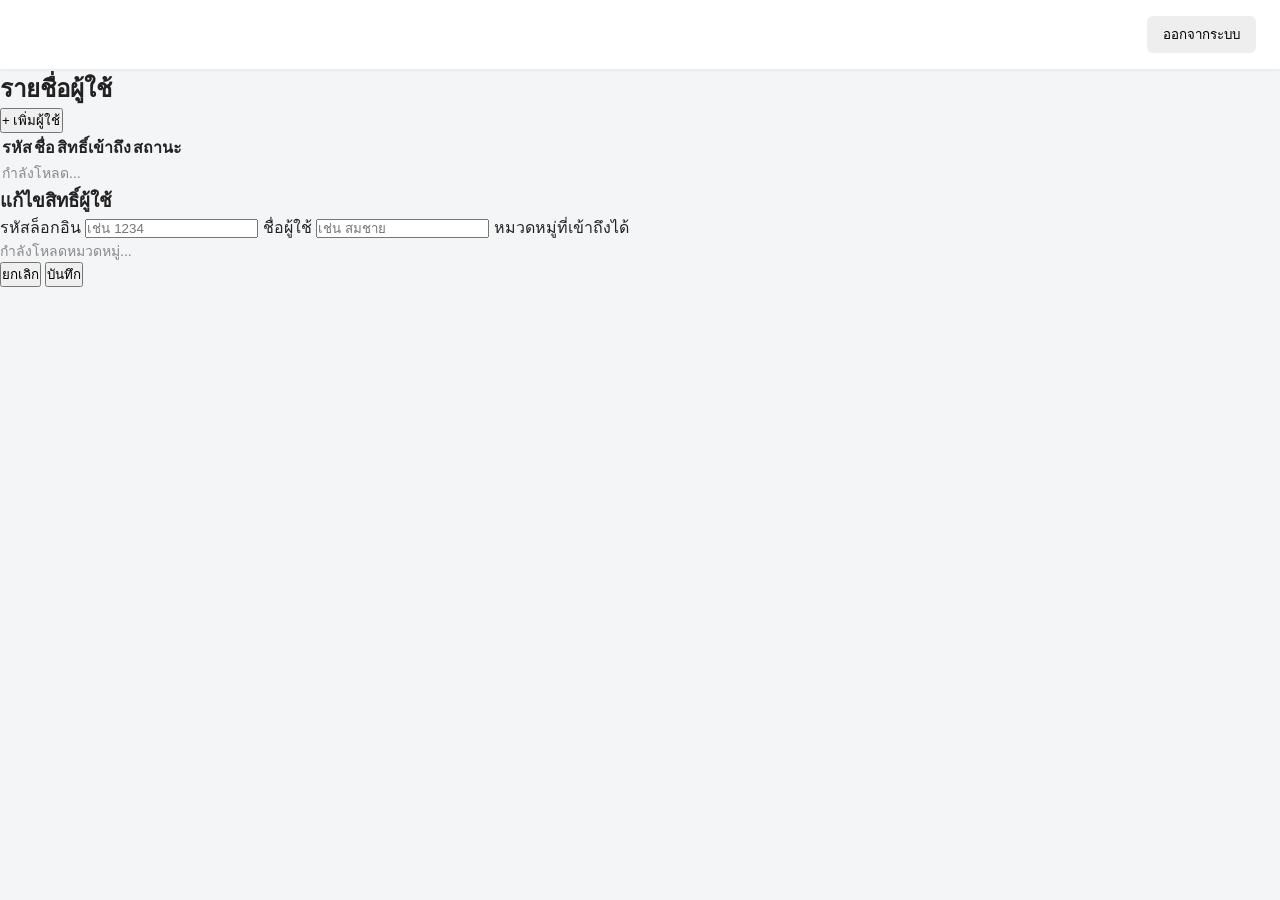
==== admin.html @ 9fddde51 "Rename Admin.html to admin.html" ====
<!DOCTYPE html>
<html lang="th">
<head>
<meta charset="UTF-8">
<meta name="viewport" content="width=device-width, initial-scale=1.0">
<title>จัดการผู้ใช้ - แอดมิน</title>
<link rel="stylesheet" href="style.css">
</head>
<body>
  <header class="topbar">
    <span id="welcomeMsg"></span>
    <button id="logoutBtn">ออกจากระบบ</button>
  </header>

  <div class="admin-layout">
    <section class="admin-panel">
      <div class="panel-header">
        <h2>รายชื่อผู้ใช้</h2>
        <button id="addUserBtn" class="primary-btn">+ เพิ่มผู้ใช้</button>
      </div>
      <table class="user-table">
        <thead>
          <tr>
            <th>รหัส</th>
            <th>ชื่อ</th>
            <th>สิทธิ์เข้าถึง</th>
            <th>สถานะ</th>
            <th></th>
          </tr>
        </thead>
        <tbody id="userTableBody">
          <tr><td colspan="5" class="hint">กำลังโหลด...</td></tr>
        </tbody>
      </table>
    </section>
  </div>

  <!-- ฟอร์มแก้ไข/เพิ่มผู้ใช้ -->
  <div id="userModal" class="modal-overlay hidden">
    <div class="modal-box">
      <h3 id="modalTitle">แก้ไขสิทธิ์ผู้ใช้</h3>

      <label class="field-label">รหัสล็อกอิน</label>
      <input type="text" id="modalCode" placeholder="เช่น 1234">

      <label class="field-label">ชื่อผู้ใช้</label>
      <input type="text" id="modalName" placeholder="เช่น สมชาย">

      <label class="field-label">หมวดหมู่ที่เข้าถึงได้</label>
      <div id="modalCategories" class="checkbox-list">
        <p class="hint">กำลังโหลดหมวดหมู่...</p>
      </div>

      <div class="modal-actions">
        <button id="modalCancelBtn" class="secondary-btn">ยกเลิก</button>
        <button id="modalSaveBtn" class="primary-btn">บันทึก</button>
      </div>
      <p id="modalError" class="error-msg"></p>
    </div>
  </div>

  <script src="config.js"></script>
  <script src="admin.js"></script>
</body>
</html>
---- style.css ----
* {
  box-sizing: border-box;
  margin: 0;
  padding: 0;
  font-family: "Segoe UI", "Tahoma", sans-serif;
}

body {
  background: #f4f5f7;
  color: #222;
}

/* ---------- หน้าล็อกอิน ---------- */
.login-box {
  max-width: 360px;
  margin: 100px auto;
  background: #fff;
  padding: 32px;
  border-radius: 12px;
  box-shadow: 0 2px 10px rgba(0,0,0,0.08);
  text-align: center;
}

.login-box h1 {
  font-size: 22px;
  margin-bottom: 8px;
}

.subtitle {
  color: #666;
  font-size: 14px;
  margin-bottom: 24px;
}

.login-box input {
  width: 100%;
  padding: 12px;
  border: 1px solid #ddd;
  border-radius: 8px;
  font-size: 16px;
  margin-bottom: 12px;
}

.login-box button {
  width: 100%;
  padding: 12px;
  background: #2563eb;
  color: #fff;
  border: none;
  border-radius: 8px;
  font-size: 16px;
  cursor: pointer;
}

.login-box button:disabled {
  opacity: 0.6;
  cursor: not-allowed;
}

.error-msg {
  color: #d33;
  font-size: 13px;
  margin-top: 10px;
  min-height: 18px;
}

/* ---------- หน้าแสดงไฟล์ ---------- */
.topbar {
  background: #fff;
  padding: 16px 24px;
  display: flex;
  justify-content: space-between;
  align-items: center;
  box-shadow: 0 1px 4px rgba(0,0,0,0.06);
}

.topbar button {
  padding: 8px 16px;
  background: #eee;
  border: none;
  border-radius: 6px;
  cursor: pointer;
}

.layout {
  display: flex;
  min-height: calc(100vh - 60px);
}

.sidebar {
  width: 220px;
  background: #fff;
  padding: 16px;
  border-right: 1px solid #e5e5e5;
}

.category-btn {
  display: block;
  width: 100%;
  text-align: left;
  padding: 10px 12px;
  margin-bottom: 6px;
  background: none;
  border: none;
  border-radius: 6px;
  cursor: pointer;
  font-size: 14px;
}

.category-btn:hover {
  background: #f0f0f0;
}

.category-btn.active {
  background: #2563eb;
  color: #fff;
}

.content {
  flex: 1;
  padding: 24px;
}

.file-grid {
  display: grid;
  grid-template-columns: repeat(auto-fill, minmax(180px, 1fr));
  gap: 12px;
}

.file-card {
  display: block;
  background: #fff;
  border: 1px solid #e5e5e5;
  border-radius: 10px;
  padding: 14px;
  text-decoration: none;
  color: #222;
  transition: box-shadow 0.15s;
}

.file-card:hover {
  box-shadow: 0 2px 10px rgba(0,0,0,0.1);
}

.file-name {
  font-size: 14px;
  font-weight: 500;
  word-break: break-word;
  margin-bottom: 6px;
}

.file-size {
  font-size: 12px;
  color: #888;
}

.loading, .hint {
  color: #888;
  font-size: 14px;
}

.breadcrumb {
  margin-bottom: 16px;
  font-size: 14px;
  color: #666;
}

.crumb-item {
  cursor: pointer;
}

.crumb-item:hover {
  text-decoration: underline;
}

.crumb-current {
  color: #222;
  font-weight: 500;
  cursor: default;
  text-decoration: none;
}

.crumb-sep {
  margin: 0 6px;
  color: #aaa;
}

.folder-card {
  cursor: pointer;
  background: #fafbff;
}

.folder-icon {
  font-style: normal;
}
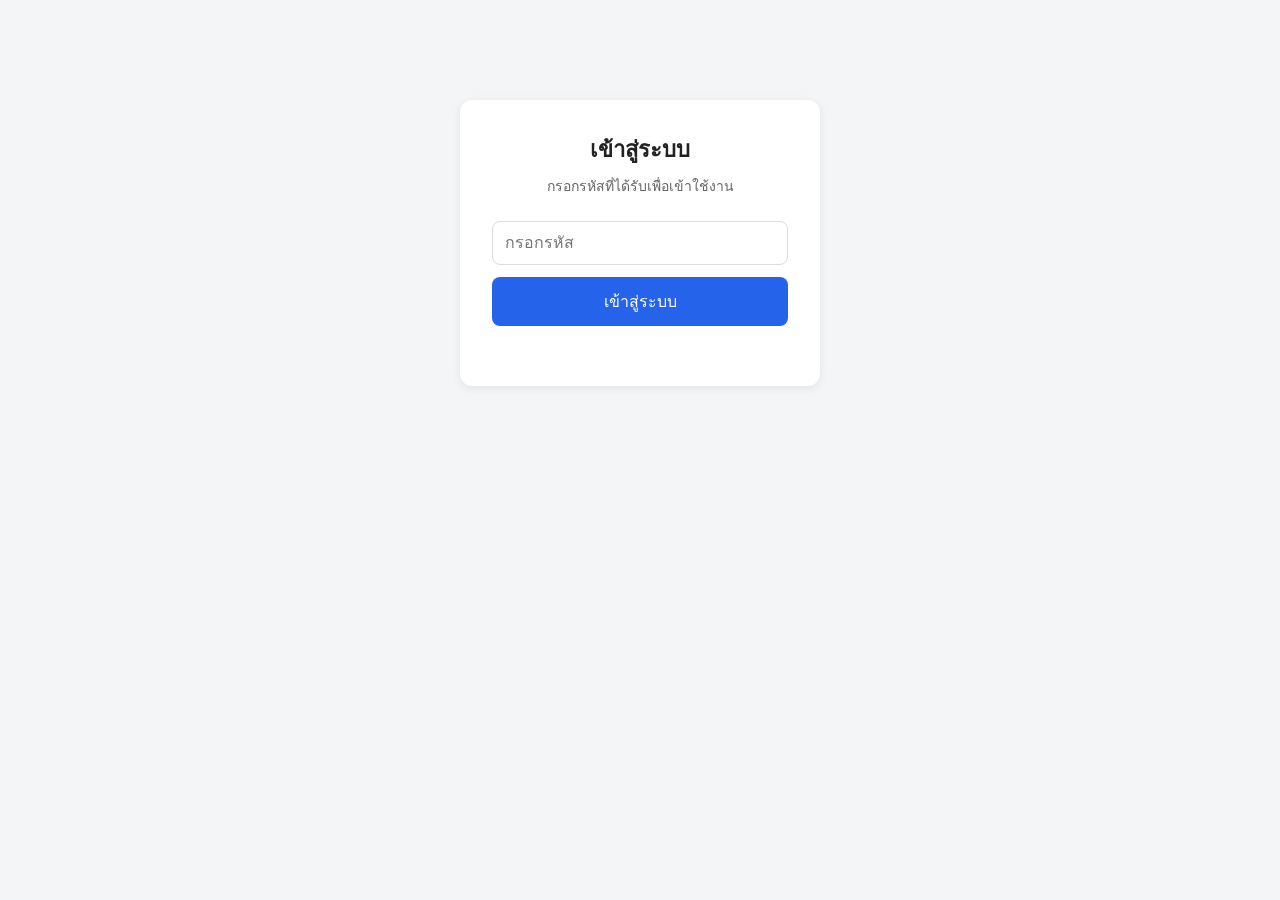
==== commit 5dc5f053: "Add files via upload" ====
--- a/admin.html
+++ b/admin.html
@@ -9,7 +9,10 @@
 <body>
   <header class="topbar">
     <span id="welcomeMsg"></span>
-    <button id="logoutBtn">ออกจากระบบ</button>
+    <div class="topbar-actions">
+      <button id="backToFilesBtn" class="secondary-btn">ดูไฟล์</button>
+      <button id="logoutBtn">ออกจากระบบ</button>
+    </div>
   </header>
 
   <div class="admin-layout">
--- a/style.css
+++ b/style.css
@@ -80,6 +80,15 @@
   border: none;
   border-radius: 6px;
   cursor: pointer;
+}
+
+.topbar-actions {
+  display: flex;
+  gap: 10px;
+}
+
+.hidden {
+  display: none !important;
 }
 
 .layout {
@@ -193,3 +202,158 @@
 .folder-icon {
   font-style: normal;
 }
+
+/* ---------- หน้าแอดมิน ---------- */
+.admin-layout {
+  padding: 24px;
+  max-width: 900px;
+  margin: 0 auto;
+}
+
+.admin-panel {
+  background: #fff;
+  border-radius: 12px;
+  padding: 20px;
+  box-shadow: 0 2px 10px rgba(0,0,0,0.06);
+}
+
+.panel-header {
+  display: flex;
+  justify-content: space-between;
+  align-items: center;
+  margin-bottom: 16px;
+}
+
+.panel-header h2 {
+  font-size: 18px;
+}
+
+.primary-btn {
+  background: #2563eb;
+  color: #fff;
+  border: none;
+  padding: 10px 16px;
+  border-radius: 8px;
+  cursor: pointer;
+  font-size: 14px;
+}
+
+.primary-btn:disabled {
+  opacity: 0.6;
+  cursor: not-allowed;
+}
+
+.secondary-btn {
+  background: #eee;
+  border: none;
+  padding: 10px 16px;
+  border-radius: 8px;
+  cursor: pointer;
+  font-size: 14px;
+}
+
+.user-table {
+  width: 100%;
+  border-collapse: collapse;
+  font-size: 14px;
+}
+
+.user-table th, .user-table td {
+  text-align: left;
+  padding: 10px 8px;
+  border-bottom: 1px solid #eee;
+}
+
+.user-table th {
+  color: #888;
+  font-weight: 500;
+  font-size: 13px;
+}
+
+.row-actions {
+  display: flex;
+  gap: 10px;
+}
+
+.link-btn {
+  background: none;
+  border: none;
+  color: #2563eb;
+  cursor: pointer;
+  font-size: 13px;
+  padding: 0;
+}
+
+.link-btn.danger {
+  color: #d33;
+}
+
+.modal-overlay {
+  position: fixed;
+  inset: 0;
+  background: rgba(0,0,0,0.4);
+  display: flex;
+  align-items: center;
+  justify-content: center;
+  z-index: 10;
+}
+
+.modal-overlay.hidden {
+  display: none;
+}
+
+.modal-box {
+  background: #fff;
+  border-radius: 12px;
+  padding: 24px;
+  width: 90%;
+  max-width: 420px;
+  max-height: 85vh;
+  overflow-y: auto;
+}
+
+.modal-box h3 {
+  margin-bottom: 16px;
+  font-size: 18px;
+}
+
+.field-label {
+  display: block;
+  font-size: 13px;
+  color: #666;
+  margin: 12px 0 4px;
+}
+
+.modal-box input[type="text"] {
+  width: 100%;
+  padding: 10px;
+  border: 1px solid #ddd;
+  border-radius: 8px;
+  font-size: 14px;
+}
+
+.checkbox-list {
+  display: flex;
+  flex-direction: column;
+  gap: 8px;
+  margin-top: 6px;
+  max-height: 220px;
+  overflow-y: auto;
+  border: 1px solid #eee;
+  border-radius: 8px;
+  padding: 10px;
+}
+
+.checkbox-item {
+  display: flex;
+  align-items: center;
+  gap: 8px;
+  font-size: 14px;
+}
+
+.modal-actions {
+  display: flex;
+  justify-content: flex-end;
+  gap: 10px;
+  margin-top: 20px;
+}
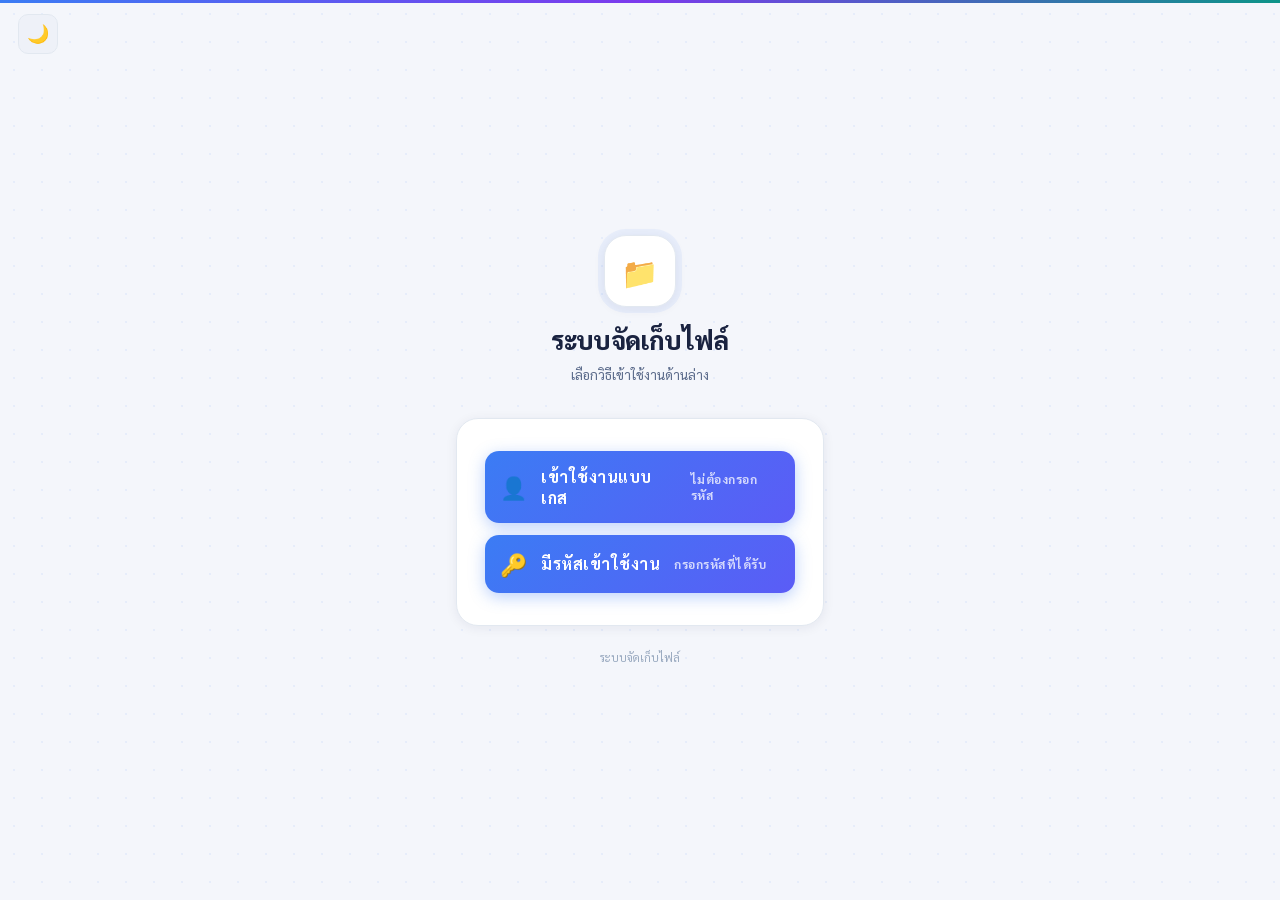
==== commit 7b62d424: "Add files via upload" ====
--- a/admin.html
+++ b/admin.html
@@ -4,6 +4,7 @@
 <meta charset="UTF-8">
 <meta name="viewport" content="width=device-width, initial-scale=1.0">
 <title>จัดการผู้ใช้ - แอดมิน</title>
+<link href="https://fonts.googleapis.com/css2?family=Sarabun:wght@300;400;600;700;800&display=swap" rel="stylesheet">
 <link rel="stylesheet" href="style.css">
 </head>
 <body>
@@ -11,6 +12,7 @@
     <span id="welcomeMsg"></span>
     <div class="topbar-actions">
       <button id="backToFilesBtn" class="secondary-btn">ดูไฟล์</button>
+      <button id="dm-btn" title="สลับ Dark/Light Mode">🌙</button>
       <button id="logoutBtn">ออกจากระบบ</button>
     </div>
   </header>
@@ -63,6 +65,7 @@
   </div>
 
   <script src="config.js"></script>
+  <script src="darkmode.js"></script>
   <script src="admin.js"></script>
 </body>
 </html>
--- a/style.css
+++ b/style.css
@@ -1,359 +1,395 @@
-* {
-  box-sizing: border-box;
-  margin: 0;
-  padding: 0;
-  font-family: "Segoe UI", "Tahoma", sans-serif;
-}
+:root {
+  --bg: #f4f6fb;
+  --bg2: #eef1f8;
+  --surface: #ffffff;
+  --surface-hover: #f8faff;
+  --border: #e2e8f0;
+  --border-hover: #c7d4e8;
+  --text: #1a2340;
+  --text2: #5a6a8a;
+  --text3: #9aaac0;
+  --blue: #3b7cf4;
+  --blue-light: rgba(59,124,244,0.08);
+  --green: #10b981;
+  --green-light: rgba(16,185,129,0.08);
+  --purple: #7c3aed;
+  --purple-light: rgba(124,58,237,0.08);
+  --teal: #0d9488;
+  --teal-light: rgba(13,148,136,0.08);
+  --red: #ef4444;
+  --red-light: rgba(239,68,68,0.08);
+  --shadow: 0 2px 12px rgba(26,35,64,0.07);
+  --shadow-hover: 0 8px 32px rgba(26,35,64,0.13);
+}
+
+html.dark {
+  --bg: #0f1117;
+  --bg2: #161b27;
+  --surface: #1c2133;
+  --surface-hover: #232a40;
+  --border: #2a3352;
+  --border-hover: #3a4a6e;
+  --text: #e8edf8;
+  --text2: #8a9abf;
+  --text3: #4a5a7a;
+  --shadow: 0 2px 12px rgba(0,0,0,0.4);
+  --shadow-hover: 0 8px 32px rgba(0,0,0,0.55);
+  --blue-light: rgba(59,124,244,0.15);
+  --green-light: rgba(16,185,129,0.12);
+  --purple-light: rgba(124,58,237,0.15);
+  --teal-light: rgba(13,148,136,0.12);
+  --red-light: rgba(239,68,68,0.15);
+}
+
+* , *::before, *::after { box-sizing: border-box; margin: 0; padding: 0; }
+
+html, body { transition: background-color .35s ease, color .35s ease; }
 
 body {
-  background: #f4f5f7;
-  color: #222;
-}
+  font-family: 'Sarabun', sans-serif;
+  min-height: 100vh;
+  background: var(--bg);
+  color: var(--text);
+  position: relative;
+  overflow-x: hidden;
+}
+
+/* จุดไข่ปลาพื้นหลังบางๆ + แถบสีบนสุด ให้ฟีลเดียวกับเว็บต้นแบบ */
+body::before {
+  content: ''; position: fixed; inset: 0; z-index: 0; pointer-events: none;
+  background-image: radial-gradient(circle, rgba(59,124,244,0.07) 1px, transparent 1px);
+  background-size: 28px 28px;
+}
+body::after {
+  content: ''; position: fixed; top: 0; left: 0; right: 0; height: 3px; z-index: 10;
+  background: linear-gradient(90deg, var(--blue), var(--purple), var(--teal));
+}
+
+#dm-btn {
+  width: 40px; height: 40px; border-radius: 10px;
+  background: var(--bg2); border: 1.5px solid var(--border);
+  cursor: pointer;
+  display: flex; align-items: center; justify-content: center;
+  font-size: 18px; transition: transform .2s ease, background .2s;
+  flex-shrink: 0;
+}
+#dm-btn:hover { background: var(--surface-hover); transform: rotate(18deg); }
 
 /* ---------- หน้าล็อกอิน ---------- */
+.login-wrap {
+  width: 100%; max-width: 400px;
+  margin: 0 auto;
+  min-height: 100vh;
+  display: flex; flex-direction: column; align-items: center; justify-content: center;
+  padding: 24px 16px;
+  position: relative; z-index: 1;
+}
+
+.brand {
+  text-align: center; margin-bottom: 32px;
+  animation: slideDown .6s cubic-bezier(.22,.68,0,1.2) both;
+}
+@keyframes slideDown { from { opacity:0; transform:translateY(-18px); } to { opacity:1; transform:none; } }
+
+.brand-ring {
+  width: 72px; height: 72px; border-radius: 22px; margin: 0 auto 16px;
+  display: flex; align-items: center; justify-content: center;
+  background: var(--surface); border: 1.5px solid var(--border);
+  box-shadow: var(--shadow), 0 0 0 6px rgba(59,124,244,0.06);
+  font-size: 30px;
+}
+
+.brand h1 { font-size: 1.6em; font-weight: 800; letter-spacing: -0.025em; }
+.brand-sub { font-size: 0.84em; color: var(--text2); margin-top: 8px; line-height: 1.6; }
+.brand-pill {
+  display: inline-flex; align-items: center; gap: 5px;
+  margin-top: 12px; padding: 5px 14px; border-radius: 20px;
+  background: var(--blue-light); border: 1px solid rgba(59,124,244,0.2);
+  font-size: 0.72em; font-weight: 700; color: var(--blue); letter-spacing: .05em;
+}
+
 .login-box {
-  max-width: 360px;
-  margin: 100px auto;
-  background: #fff;
-  padding: 32px;
-  border-radius: 12px;
-  box-shadow: 0 2px 10px rgba(0,0,0,0.08);
+  width: 100%;
+  background: var(--surface); border: 1.5px solid var(--border);
+  border-radius: 22px; padding: 32px 28px;
+  box-shadow: var(--shadow);
   text-align: center;
-}
-
-.login-box h1 {
-  font-size: 22px;
-  margin-bottom: 8px;
-}
-
-.subtitle {
-  color: #666;
-  font-size: 14px;
-  margin-bottom: 24px;
-}
+  animation: cardIn .5s ease .15s both;
+}
+@keyframes cardIn { from { opacity:0; transform:translateY(14px); } to { opacity:1; transform:none; } }
+
+.subtitle { font-size: 0.84em; color: var(--text2); margin-bottom: 22px; line-height: 1.5; }
+
+/* --- ปุ่มเลือกโหมดล็อกอิน --- */
+#modeSelect { display: flex; flex-direction: column; gap: 12px; }
+
+.mode-btn {
+  width: 100%; padding: 16px 18px;
+  background: linear-gradient(135deg, var(--blue), #5b5cf6);
+  color: #fff; border: none; border-radius: 14px;
+  font-family: 'Sarabun', sans-serif; cursor: pointer;
+  display: flex; align-items: center; gap: 14px;
+  text-align: left;
+  box-shadow: 0 4px 16px rgba(59,124,244,0.3);
+  transition: all .2s ease;
+}
+.mode-btn:hover:not(:disabled) { transform: translateY(-2px); box-shadow: 0 8px 24px rgba(59,124,244,0.4); }
+.mode-btn:disabled { opacity: .6; cursor: not-allowed; }
+
+.mode-btn-outline {
+  background: var(--bg);
+  color: var(--text);
+  border: 1.5px solid var(--border);
+  box-shadow: var(--shadow);
+}
+.mode-btn-outline:hover:not(:disabled) { background: var(--surface-hover); box-shadow: var(--shadow-hover); }
+
+.mode-icon { font-size: 22px; flex-shrink: 0; }
+.mode-label { font-size: 1em; font-weight: 700; display: block; }
+.mode-sub { font-size: 0.76em; opacity: .75; display: block; margin-top: 1px; }
+
+.back-btn {
+  background: none; border: none; color: var(--text2);
+  font-family: 'Sarabun', sans-serif; font-size: 0.86em; font-weight: 600;
+  cursor: pointer; padding: 0; margin-bottom: 16px; display: inline-block;
+}
+.back-btn:hover { color: var(--blue); }
 
 .login-box input {
-  width: 100%;
-  padding: 12px;
-  border: 1px solid #ddd;
-  border-radius: 8px;
-  font-size: 16px;
-  margin-bottom: 12px;
+  width: 100%; padding: 14px 16px;
+  border: 2px solid var(--border); border-radius: 14px;
+  background: var(--bg); color: var(--text);
+  font-family: 'Sarabun', sans-serif; font-size: 1.1em; font-weight: 600;
+  text-align: center; letter-spacing: .08em;
+  margin-bottom: 14px; outline: none;
+  transition: border-color .2s, box-shadow .2s;
+}
+.login-box input:focus {
+  border-color: var(--blue);
+  box-shadow: 0 0 0 3px rgba(59,124,244,0.15);
+  background: var(--surface);
 }
 
 .login-box button {
-  width: 100%;
-  padding: 12px;
-  background: #2563eb;
-  color: #fff;
-  border: none;
-  border-radius: 8px;
-  font-size: 16px;
-  cursor: pointer;
-}
-
-.login-box button:disabled {
-  opacity: 0.6;
-  cursor: not-allowed;
-}
+  width: 100%; padding: 15px;
+  background: linear-gradient(135deg, var(--blue), #5b5cf6);
+  color: #fff; border: none; border-radius: 14px;
+  font-family: 'Sarabun', sans-serif; font-size: 1em; font-weight: 700;
+  cursor: pointer; letter-spacing: .03em;
+  box-shadow: 0 4px 16px rgba(59,124,244,0.35);
+  transition: all .2s ease;
+}
+.login-box button:hover:not(:disabled) {
+  transform: translateY(-2px);
+  box-shadow: 0 8px 24px rgba(59,124,244,0.45);
+}
+.login-box button:active:not(:disabled) { transform: scale(.97); }
+.login-box button:disabled { opacity: .6; cursor: not-allowed; transform: none; }
 
 .error-msg {
-  color: #d33;
-  font-size: 13px;
-  margin-top: 10px;
-  min-height: 18px;
-}
-
-/* ---------- หน้าแสดงไฟล์ ---------- */
+  font-size: 0.82em; color: var(--red); font-weight: 600;
+  text-align: center; line-height: 1.5;
+  min-height: 0;
+}
+.error-msg:not(:empty) {
+  background: var(--red-light); border: 1px solid rgba(239,68,68,0.25);
+  border-radius: 12px; padding: 10px 14px; margin-top: 4px;
+}
+
+.footer {
+  margin-top: 24px; text-align: center; font-size: 0.72em;
+  color: var(--text3); position: relative; z-index: 1;
+}
+
+/* ---------- หน้าแสดงไฟล์ / แอดมิน ---------- */
 .topbar {
-  background: #fff;
+  background: var(--surface); border-bottom: 1.5px solid var(--border);
   padding: 16px 24px;
-  display: flex;
-  justify-content: space-between;
-  align-items: center;
-  box-shadow: 0 1px 4px rgba(0,0,0,0.06);
-}
-
-.topbar button {
-  padding: 8px 16px;
-  background: #eee;
-  border: none;
-  border-radius: 6px;
-  cursor: pointer;
-}
-
-.topbar-actions {
-  display: flex;
-  gap: 10px;
-}
-
-.hidden {
-  display: none !important;
-}
+  display: flex; justify-content: space-between; align-items: center;
+  position: relative; z-index: 1;
+}
+.topbar span { font-weight: 700; }
+
+.topbar-actions { display: flex; gap: 10px; }
+
+.topbar button, .secondary-btn {
+  padding: 9px 16px;
+  background: var(--bg2); color: var(--text);
+  border: 1.5px solid var(--border); border-radius: 10px;
+  font-family: 'Sarabun', sans-serif; font-size: 0.86em; font-weight: 600;
+  cursor: pointer; transition: all .2s ease;
+}
+.topbar button:hover, .secondary-btn:hover {
+  border-color: var(--border-hover);
+  background: var(--surface-hover);
+}
+
+.hidden { display: none !important; }
 
 .layout {
   display: flex;
-  min-height: calc(100vh - 60px);
+  min-height: calc(100vh - 70px);
+  position: relative; z-index: 1;
 }
 
 .sidebar {
-  width: 220px;
-  background: #fff;
-  padding: 16px;
-  border-right: 1px solid #e5e5e5;
+  width: 230px;
+  background: var(--surface); border-right: 1.5px solid var(--border);
+  padding: 18px;
 }
 
 .category-btn {
-  display: block;
-  width: 100%;
-  text-align: left;
-  padding: 10px 12px;
-  margin-bottom: 6px;
-  background: none;
-  border: none;
-  border-radius: 6px;
-  cursor: pointer;
-  font-size: 14px;
-}
-
-.category-btn:hover {
-  background: #f0f0f0;
-}
-
+  display: block; width: 100%; text-align: left;
+  padding: 11px 14px; margin-bottom: 6px;
+  background: none; border: 1.5px solid transparent; border-radius: 12px;
+  cursor: pointer; font-family: 'Sarabun', sans-serif; font-size: 0.9em; color: var(--text2); font-weight: 600;
+  transition: all .2s ease;
+}
+.category-btn:hover { background: var(--bg2); color: var(--text); }
 .category-btn.active {
-  background: #2563eb;
-  color: #fff;
-}
-
-.content {
-  flex: 1;
-  padding: 24px;
-}
+  background: var(--blue-light); border-color: rgba(59,124,244,0.25);
+  color: var(--blue);
+}
+
+.content { flex: 1; padding: 28px; }
+
+.search-bar { margin-bottom: 20px; display: flex; gap: 12px; flex-wrap: wrap; align-items: center; }
+.search-bar input {
+  flex: 1; min-width: 200px; max-width: 420px;
+  padding: 12px 16px;
+  border: 1.5px solid var(--border); border-radius: 12px;
+  background: var(--surface); color: var(--text);
+  font-family: 'Sarabun', sans-serif; font-size: 0.92em;
+  outline: none;
+  transition: border-color .2s, box-shadow .2s;
+}
+.search-bar input:focus {
+  border-color: var(--blue);
+  box-shadow: 0 0 0 3px rgba(59,124,244,0.15);
+}
+
+.breadcrumb { margin-bottom: 18px; font-size: 0.86em; color: var(--text2); }
+.crumb-item { cursor: pointer; }
+.crumb-item:hover { color: var(--blue); }
+.crumb-current { color: var(--text); font-weight: 700; cursor: default; }
+.crumb-sep { margin: 0 6px; color: var(--text3); }
 
 .file-grid {
   display: grid;
-  grid-template-columns: repeat(auto-fill, minmax(180px, 1fr));
-  gap: 12px;
+  grid-template-columns: repeat(auto-fill, minmax(190px, 1fr));
+  gap: 14px;
 }
 
 .file-card {
-  display: block;
-  background: #fff;
-  border: 1px solid #e5e5e5;
-  border-radius: 10px;
-  padding: 14px;
-  text-decoration: none;
-  color: #222;
-  transition: box-shadow 0.15s;
-}
-
+  display: block; background: var(--surface);
+  border: 1.5px solid var(--border); border-radius: 16px;
+  padding: 16px; text-decoration: none; color: var(--text);
+  box-shadow: var(--shadow);
+  transition: all .2s ease; cursor: pointer;
+}
 .file-card:hover {
-  box-shadow: 0 2px 10px rgba(0,0,0,0.1);
-}
-
-.file-name {
-  font-size: 14px;
-  font-weight: 500;
-  word-break: break-word;
-  margin-bottom: 6px;
-}
-
-.file-size {
-  font-size: 12px;
-  color: #888;
-}
+  border-color: var(--border-hover);
+  background: var(--surface-hover);
+  transform: translateY(-2px);
+  box-shadow: var(--shadow-hover);
+}
+
+.folder-card { background: var(--blue-light); border-color: rgba(59,124,244,0.2); }
+.folder-icon { font-style: normal; }
+
+.file-name { font-size: 0.92em; font-weight: 700; word-break: break-word; margin-bottom: 5px; }
+.file-size { font-size: 0.76em; color: var(--text3); font-weight: 600; }
 
 .loading, .hint {
-  color: #888;
-  font-size: 14px;
-}
-
-.breadcrumb {
-  margin-bottom: 16px;
-  font-size: 14px;
-  color: #666;
-}
-
-.crumb-item {
-  cursor: pointer;
-}
-
-.crumb-item:hover {
-  text-decoration: underline;
-}
-
-.crumb-current {
-  color: #222;
-  font-weight: 500;
-  cursor: default;
-  text-decoration: none;
-}
-
-.crumb-sep {
-  margin: 0 6px;
-  color: #aaa;
-}
-
-.folder-card {
-  cursor: pointer;
-  background: #fafbff;
-}
-
-.folder-icon {
-  font-style: normal;
+  color: var(--text3); font-size: 0.9em;
 }
 
 /* ---------- หน้าแอดมิน ---------- */
 .admin-layout {
-  padding: 24px;
-  max-width: 900px;
-  margin: 0 auto;
+  padding: 28px; max-width: 900px; margin: 0 auto;
+  position: relative; z-index: 1;
 }
 
 .admin-panel {
-  background: #fff;
-  border-radius: 12px;
-  padding: 20px;
-  box-shadow: 0 2px 10px rgba(0,0,0,0.06);
+  background: var(--surface); border: 1.5px solid var(--border);
+  border-radius: 20px; padding: 22px;
+  box-shadow: var(--shadow);
 }
 
 .panel-header {
-  display: flex;
-  justify-content: space-between;
-  align-items: center;
-  margin-bottom: 16px;
-}
-
-.panel-header h2 {
-  font-size: 18px;
-}
+  display: flex; justify-content: space-between; align-items: center;
+  margin-bottom: 18px;
+}
+.panel-header h2 { font-size: 1.1em; font-weight: 800; }
 
 .primary-btn {
-  background: #2563eb;
-  color: #fff;
-  border: none;
-  padding: 10px 16px;
-  border-radius: 8px;
-  cursor: pointer;
-  font-size: 14px;
-}
-
-.primary-btn:disabled {
-  opacity: 0.6;
-  cursor: not-allowed;
-}
-
-.secondary-btn {
-  background: #eee;
-  border: none;
-  padding: 10px 16px;
-  border-radius: 8px;
-  cursor: pointer;
-  font-size: 14px;
-}
-
-.user-table {
-  width: 100%;
-  border-collapse: collapse;
-  font-size: 14px;
-}
-
-.user-table th, .user-table td {
-  text-align: left;
-  padding: 10px 8px;
-  border-bottom: 1px solid #eee;
-}
-
-.user-table th {
-  color: #888;
-  font-weight: 500;
-  font-size: 13px;
-}
-
-.row-actions {
-  display: flex;
-  gap: 10px;
-}
+  background: linear-gradient(135deg, var(--blue), #5b5cf6);
+  color: #fff; border: none; padding: 10px 18px; border-radius: 12px;
+  cursor: pointer; font-family: 'Sarabun', sans-serif; font-size: 0.88em; font-weight: 700;
+  box-shadow: 0 4px 14px rgba(59,124,244,0.3);
+  transition: all .2s ease;
+}
+.primary-btn:hover:not(:disabled) { transform: translateY(-2px); box-shadow: 0 8px 20px rgba(59,124,244,0.4); }
+.primary-btn:disabled { opacity: .6; cursor: not-allowed; transform: none; }
+
+.user-table { width: 100%; border-collapse: collapse; font-size: 0.88em; }
+.user-table th, .user-table td { text-align: left; padding: 11px 10px; border-bottom: 1px solid var(--border); }
+.user-table th { color: var(--text3); font-weight: 700; font-size: 0.85em; text-transform: uppercase; letter-spacing: .03em; }
+
+.row-actions { display: flex; gap: 12px; }
 
 .link-btn {
-  background: none;
-  border: none;
-  color: #2563eb;
-  cursor: pointer;
-  font-size: 13px;
-  padding: 0;
-}
-
-.link-btn.danger {
-  color: #d33;
+  background: none; border: none; color: var(--blue);
+  cursor: pointer; font-size: 0.88em; font-weight: 700; padding: 0;
+  font-family: 'Sarabun', sans-serif;
+}
+.link-btn.danger { color: var(--red); }
+
+.guest-badge {
+  display: inline-block; font-size: 0.72em; font-weight: 700;
+  background: var(--teal-light); color: var(--teal);
+  border: 1px solid rgba(13,148,136,0.25); border-radius: 8px;
+  padding: 1px 7px; margin-left: 5px; vertical-align: middle;
 }
 
 .modal-overlay {
-  position: fixed;
-  inset: 0;
-  background: rgba(0,0,0,0.4);
-  display: flex;
-  align-items: center;
-  justify-content: center;
-  z-index: 10;
-}
-
-.modal-overlay.hidden {
-  display: none;
-}
+  position: fixed; inset: 0; background: rgba(15,17,23,0.5); backdrop-filter: blur(3px);
+  display: flex; align-items: center; justify-content: center; z-index: 100;
+  animation: fadeIn .2s ease;
+}
+@keyframes fadeIn { from { opacity:0; } to { opacity:1; } }
+.modal-overlay.hidden { display: none; }
 
 .modal-box {
-  background: #fff;
-  border-radius: 12px;
-  padding: 24px;
-  width: 90%;
-  max-width: 420px;
-  max-height: 85vh;
-  overflow-y: auto;
-}
-
-.modal-box h3 {
-  margin-bottom: 16px;
-  font-size: 18px;
-}
-
-.field-label {
-  display: block;
-  font-size: 13px;
-  color: #666;
-  margin: 12px 0 4px;
-}
+  background: var(--surface); border: 1.5px solid var(--border);
+  border-radius: 20px; padding: 26px;
+  width: 90%; max-width: 420px; max-height: 85vh; overflow-y: auto;
+  box-shadow: var(--shadow-hover);
+  animation: cardIn .3s ease both;
+}
+.modal-box h3 { margin-bottom: 16px; font-size: 1.05em; font-weight: 800; }
+
+.field-label { display: block; font-size: 0.8em; color: var(--text2); font-weight: 600; margin: 14px 0 5px; }
 
 .modal-box input[type="text"] {
-  width: 100%;
-  padding: 10px;
-  border: 1px solid #ddd;
-  border-radius: 8px;
-  font-size: 14px;
+  width: 100%; padding: 11px 12px;
+  border: 1.5px solid var(--border); border-radius: 10px;
+  background: var(--bg); color: var(--text);
+  font-family: 'Sarabun', sans-serif; font-size: 0.92em;
+}
+.modal-box input[type="text"]:focus {
+  outline: none; border-color: var(--blue);
+  box-shadow: 0 0 0 3px rgba(59,124,244,0.15);
 }
 
 .checkbox-list {
-  display: flex;
-  flex-direction: column;
-  gap: 8px;
-  margin-top: 6px;
-  max-height: 220px;
-  overflow-y: auto;
-  border: 1px solid #eee;
-  border-radius: 8px;
-  padding: 10px;
-}
-
-.checkbox-item {
-  display: flex;
-  align-items: center;
-  gap: 8px;
-  font-size: 14px;
-}
-
-.modal-actions {
-  display: flex;
-  justify-content: flex-end;
-  gap: 10px;
-  margin-top: 20px;
-}
+  display: flex; flex-direction: column; gap: 9px;
+  margin-top: 6px; max-height: 220px; overflow-y: auto;
+  border: 1.5px solid var(--border); border-radius: 12px; padding: 12px;
+  background: var(--bg);
+}
+
+.checkbox-item { display: flex; align-items: center; gap: 9px; font-size: 0.9em; }
+.checkbox-item input { accent-color: var(--blue); width: 16px; height: 16px; }
+
+.modal-actions { display: flex; justify-content: flex-end; gap: 10px; margin-top: 22px; }
